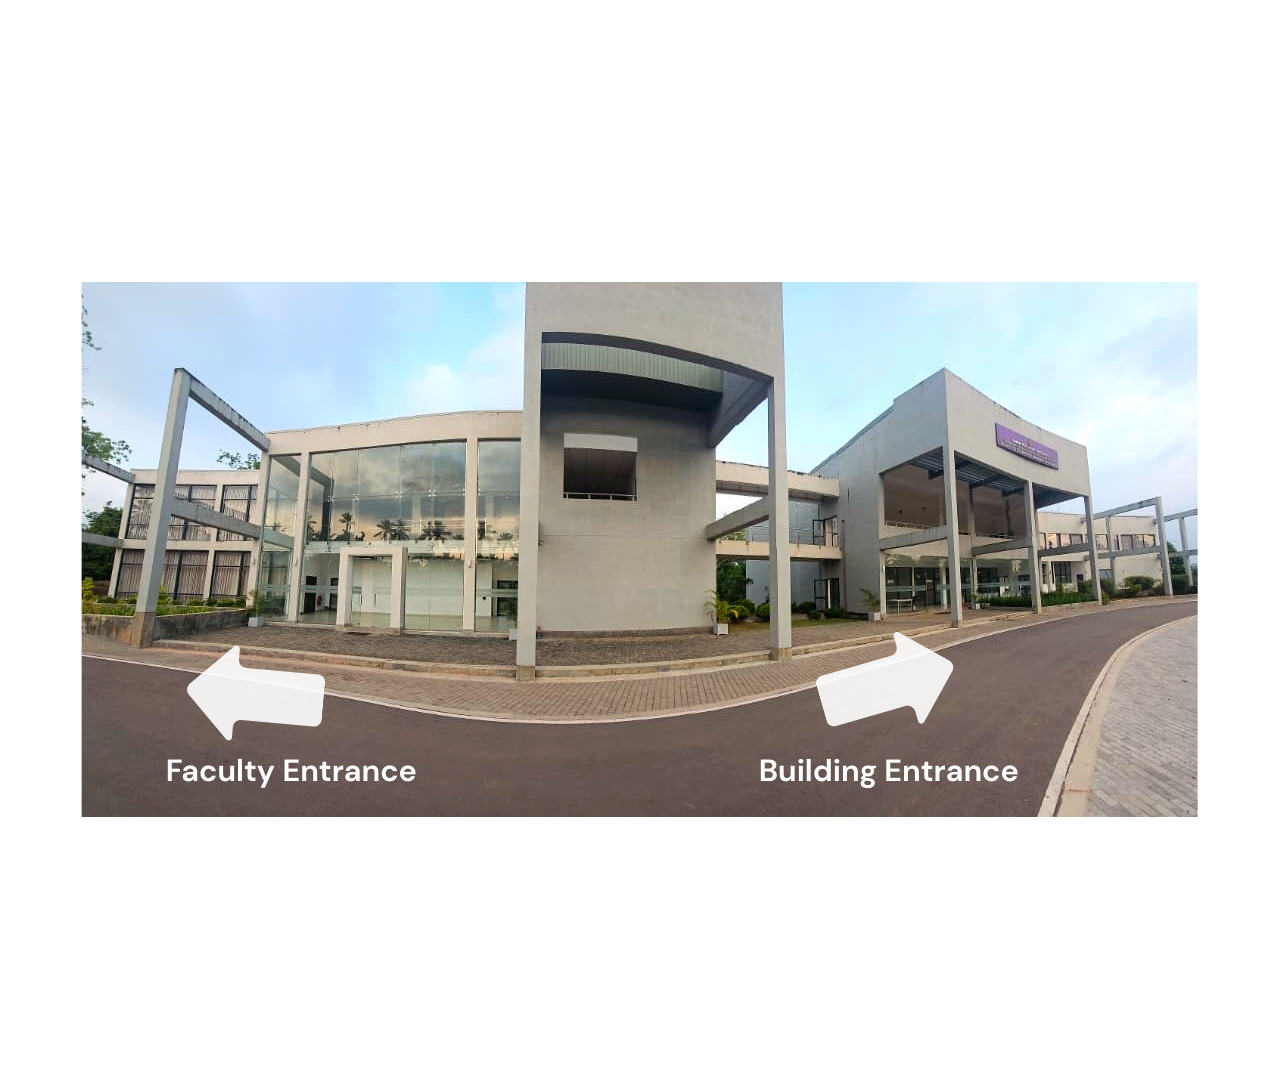
==== Navigation/entrance.html @ a470ab8e "Base structure and image map functionality completed" ====
<!DOCTYPE html>
<html lang="en">
<head>
    <meta charset="UTF-8">
    <meta name="viewport" content="width=device-width, initial-scale=1.0">
        <link rel="stylesheet" href="../style.css">

    <title>Entrance</title>
</head>
<body>
    <div class="header">

    </div>

    <div class="image-container">
        <img src="../Imgs/2.png" usemap="#image-map">
    </div>

    <map name="image-map">
        <area target="_self" alt="" title="" href="../index.html" coords="637,719,642,665,564,654,561,634,505,676,549,732,557,712" shape="poly">
        <area target="_self" alt="" title="" href="../Navigation/main-entrance.html" coords="1137,671,1151,717,1231,693,1242,717,1276,653,1215,621,1215,643" shape="poly">

    </map>
</body>
</html>
---- style.css ----
.image-container{
    display: flex;
    justify-content: center;
    align-items: center;
    height: 100vh;
    max-width: fit-content;
    margin-top: 100px;
}

.image-container img{
    
}
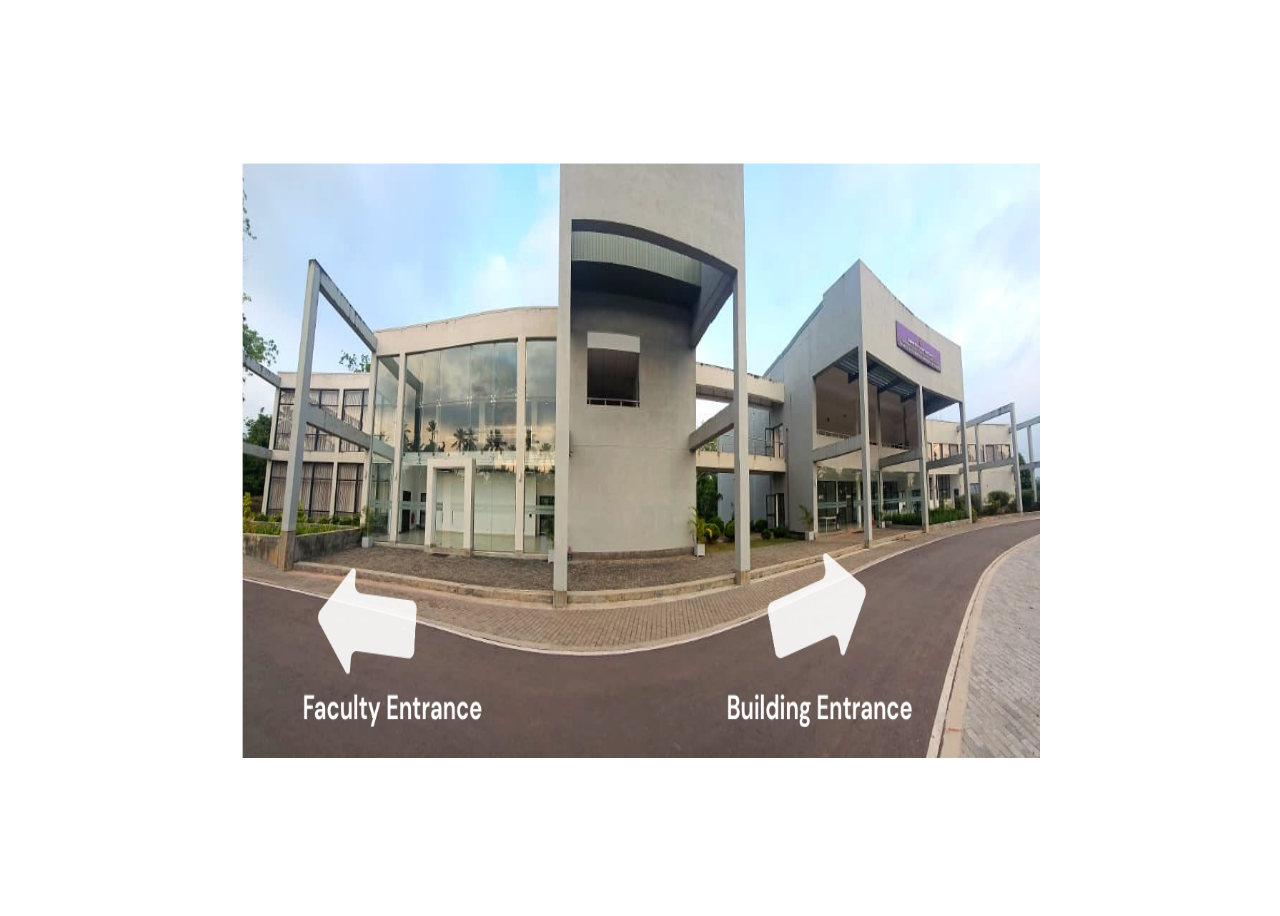
==== commit ad74f818: "Fixed map coords bug" ====
--- a/Navigation/entrance.html
+++ b/Navigation/entrance.html
@@ -12,14 +12,15 @@
 
     </div>
 
+    <div class="container">
     <div class="image-container">
         <img src="../Imgs/2.png" usemap="#image-map">
     </div>
+    </div>
 
     <map name="image-map">
-        <area target="_self" alt="" title="" href="../index.html" coords="637,719,642,665,564,654,561,634,505,676,549,732,557,712" shape="poly">
-        <area target="_self" alt="" title="" href="../Navigation/main-entrance.html" coords="1137,671,1151,717,1231,693,1242,717,1276,653,1215,621,1215,643" shape="poly">
-
-    </map>
+    <area target="_self" alt="Building-Entrance" title="Building-Entrance" href="./main-entrance.html" coords="525,446,586,421,578,392,636,432,606,503,588,480,535,511" shape="poly">
+    <area target="_self" alt="Faculty-Entrance" title="Faculty-Entrance" href="../index.html" coords="179,441,119,432,116,405,68,458,108,520,116,493,174,507" shape="poly">
+</map>
 </body>
 </html>
--- a/style.css
+++ b/style.css
@@ -1,12 +1,25 @@
-.image-container{
+.container{
     display: flex;
     justify-content: center;
     align-items: center;
     height: 100vh;
-    max-width: fit-content;
-    margin-top: 100px;
+}
+
+.image-container{
+    width:800px;
+    height:600px;
+    overflow: hidden;
 }
 
 .image-container img{
-    
+    width: 100%;
+    height: 100%;
+    object-fit:fill;
+    object-position: center;
+    display: block;
+}
+
+h1{
+    text-align: center;
+    color: blue;
 }
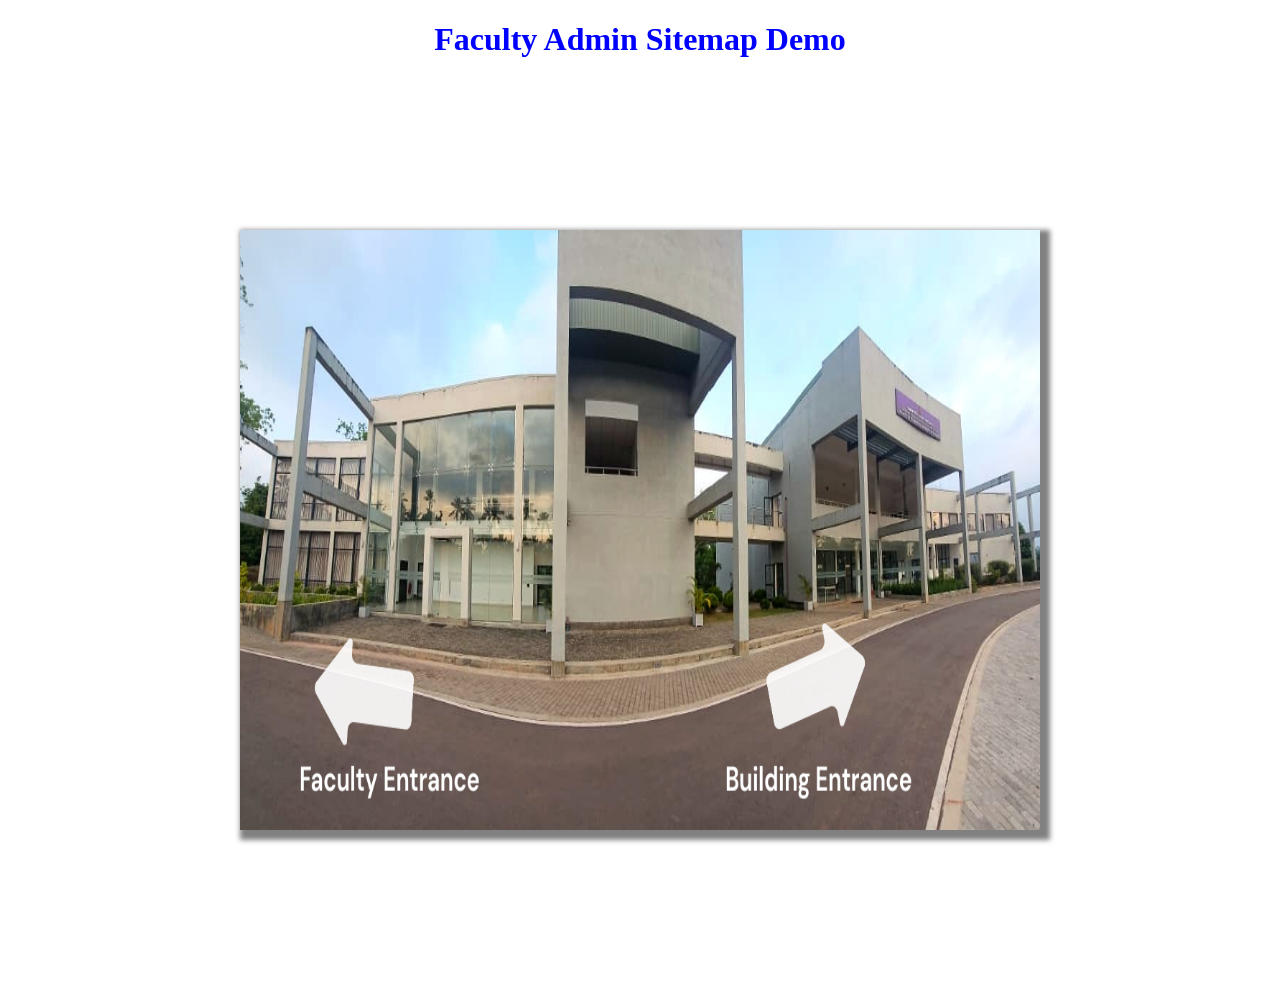
==== commit 284833a6: "Updated images" ====
--- a/Navigation/entrance.html
+++ b/Navigation/entrance.html
@@ -9,6 +9,7 @@
 </head>
 <body>
     <div class="header">
+        <h1>Faculty Admin Sitemap Demo</h1>
 
     </div>
 
--- a/style.css
+++ b/style.css
@@ -9,6 +9,9 @@
     width:800px;
     height:600px;
     overflow: hidden;
+    background-color: gray;
+    box-shadow: 5px 5px 5px 5px gray;
+
 }
 
 .image-container img{
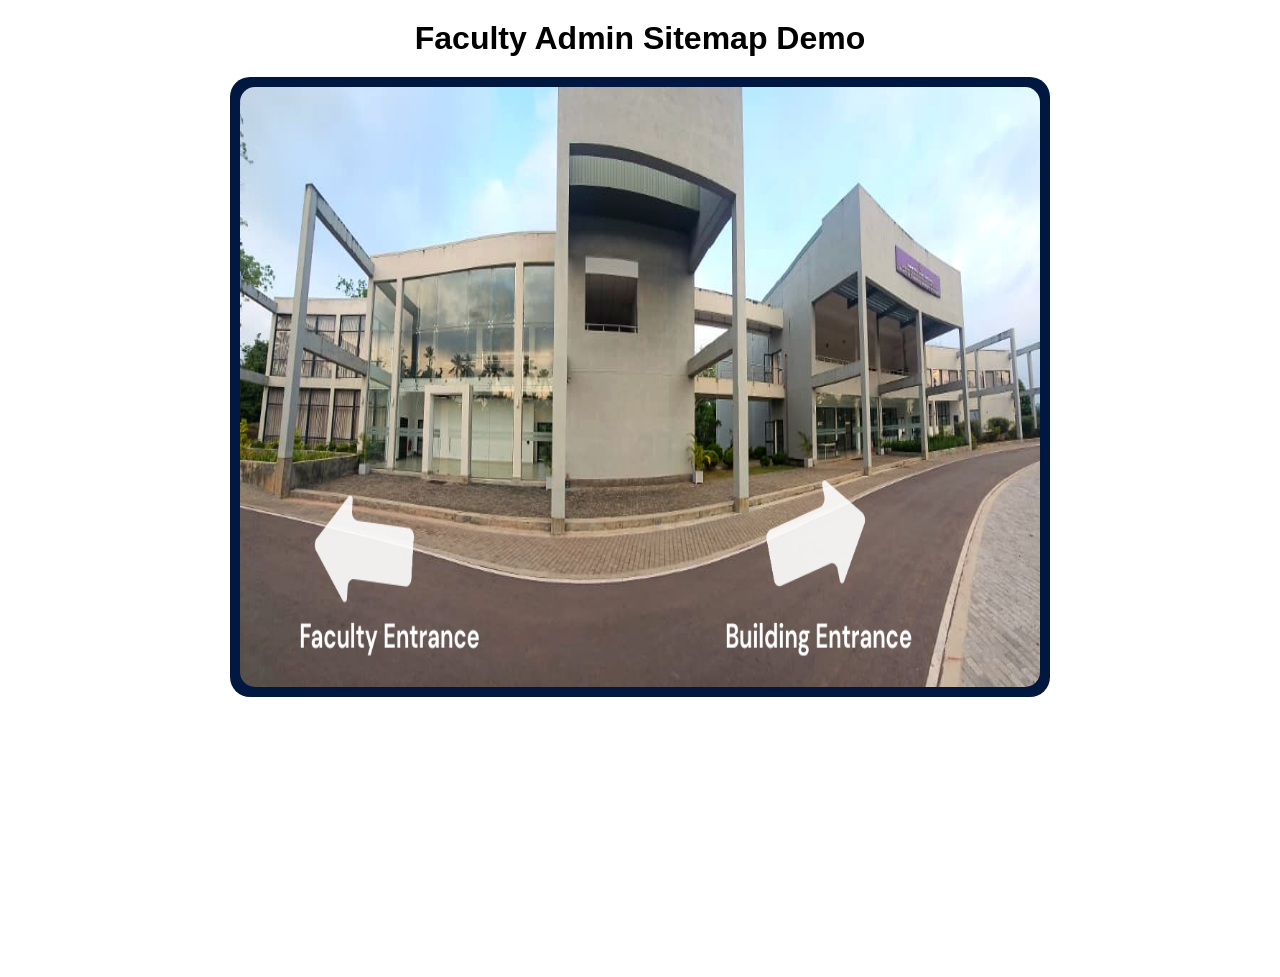
==== commit 03c6189c: "Styles Update + Added a Home Page" ====
--- a/Navigation/entrance.html
+++ b/Navigation/entrance.html
@@ -8,11 +8,10 @@
     <title>Entrance</title>
 </head>
 <body>
-    <div class="header">
+    
         <h1>Faculty Admin Sitemap Demo</h1>
 
-    </div>
-
+    
     <div class="container">
     <div class="image-container">
         <img src="../Imgs/2.png" usemap="#image-map">
@@ -21,7 +20,7 @@
 
     <map name="image-map">
     <area target="_self" alt="Building-Entrance" title="Building-Entrance" href="./main-entrance.html" coords="525,446,586,421,578,392,636,432,606,503,588,480,535,511" shape="poly">
-    <area target="_self" alt="Faculty-Entrance" title="Faculty-Entrance" href="../index.html" coords="179,441,119,432,116,405,68,458,108,520,116,493,174,507" shape="poly">
+    <area target="_self" alt="Faculty-Entrance" title="Faculty-Entrance" href="./faculty-entrance.html" coords="179,441,119,432,116,405,68,458,108,520,116,493,174,507" shape="poly">
 </map>
 </body>
 </html>
--- a/style.css
+++ b/style.css
@@ -1,16 +1,113 @@
-.container{
+*{
+    margin: 0;
+}
+
+h1{
+    margin-top: 20px;
+    color: rgb(6, 6, 66);
+}
+
+.header{
+    display: flex;
+    justify-content: space-around;
+    align-items: center;
+    padding: 20px;
+    background-color: rgb(7, 43, 94);
+    color: white;
+
+}
+.header h1{
+    color: white;
+}
+
+.info{
+    display: flex;
+    gap: 40px;
+    font-size: 20px;
+   
+}
+
+a{
+    text-decoration: none;
+}
+.info a{
+    text-decoration: none;
+    color: white;
+    font-family: Arial, Helvetica, sans-serif;
+    font-weight: bold;
+}
+
+.hero-section{
     display: flex;
     justify-content: center;
     align-items: center;
     height: 100vh;
+
+
+}
+
+.hero-image-container{
+    display: flex;
+    justify-content: center;
+    align-items: center;
+    
+
+}
+
+
+.hero-image-container img{
+    height: 200px;
+    width: 200px;
+    border-radius: 50%;
+    margin: 30px ;
+}
+.wrapper h1{
+    font-size: 60px;
+    color: black;
+    font-family: Arial, Helvetica, sans-serif;
+}
+
+.wrapper p{
+    margin-top: 20px;
+    font-size: 20px;
+    text-align: center;
+    font-family: Arial, Helvetica, sans-serif;
+    color: rgb(31, 31, 31);
+}
+
+.button-container{
+    margin-top: 50px;
+    display: flex;
+    justify-content: center;
+    align-items: center;
+}
+
+.button-container button{
+    background-color: rgb(9, 85, 191);
+    border:none;
+    color: white;
+    padding: 20px;
+    border-radius: 20px;
+    font-size: 25px;
+    font-family: Arial, Helvetica, sans-serif;
+}
+
+
+.container{
+    display: flex;
+    justify-content: center;
+    align-items: top;
+    height: 100vh;
+    margin-top: 20px;
 }
 
 .image-container{
     width:800px;
     height:600px;
     overflow: hidden;
-    background-color: gray;
-    box-shadow: 5px 5px 5px 5px gray;
+    background-color: rgb(0, 23, 63);
+    padding: 10px;
+    border-radius: 20px;
 
 }
 
@@ -20,9 +117,13 @@
     object-fit:fill;
     object-position: center;
     display: block;
+    border-radius: 15px;
 }
 
 h1{
     text-align: center;
-    color: blue;
-}+    color: black;
+    font: bold;
+    font-family: Arial, Helvetica, sans-serif;
+}
+
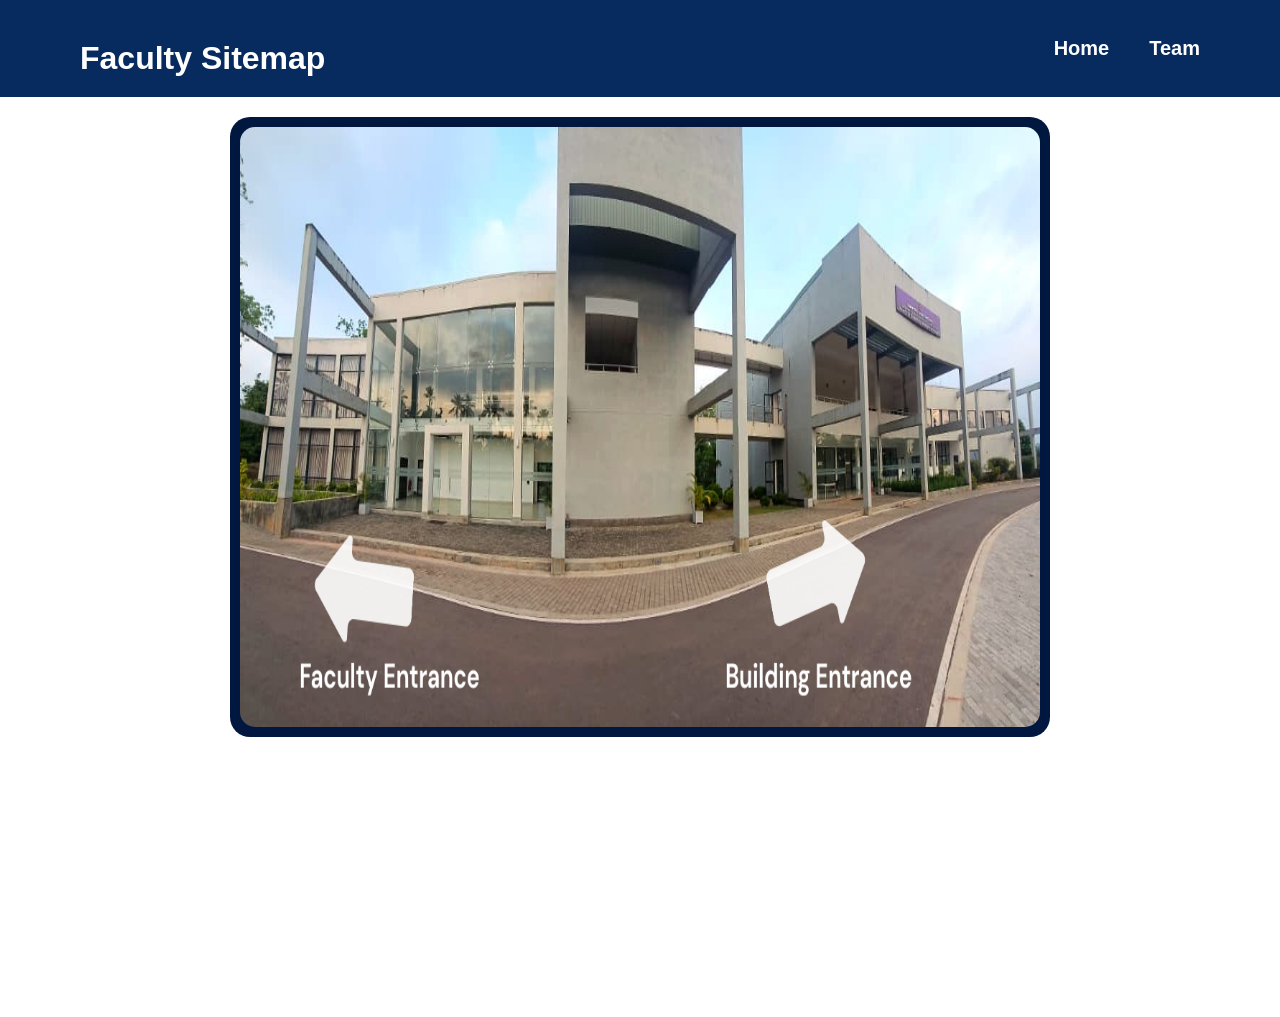
==== commit 573c7eb2: "Header Styles Update and add Home navigation in navigation pages" ====
--- a/Navigation/entrance.html
+++ b/Navigation/entrance.html
@@ -8,8 +8,15 @@
     <title>Entrance</title>
 </head>
 <body>
+    <div class="header">
+        <h1>Faculty Sitemap</h1>
+        <div class="info">
+            <a href="../index.html">Home</a>
+            <a href="./team.html">Team</a>
+        </div>
+    </div>
+
     
-        <h1>Faculty Admin Sitemap Demo</h1>
 
     
     <div class="container">
--- a/style.css
+++ b/style.css
@@ -9,9 +9,9 @@
 
 .header{
     display: flex;
-    justify-content: space-around;
+    justify-content: space-between;
     align-items: center;
-    padding: 20px;
+    padding: 20px 80px 20px 80px;
     background-color: rgb(7, 43, 94);
     color: white;
 
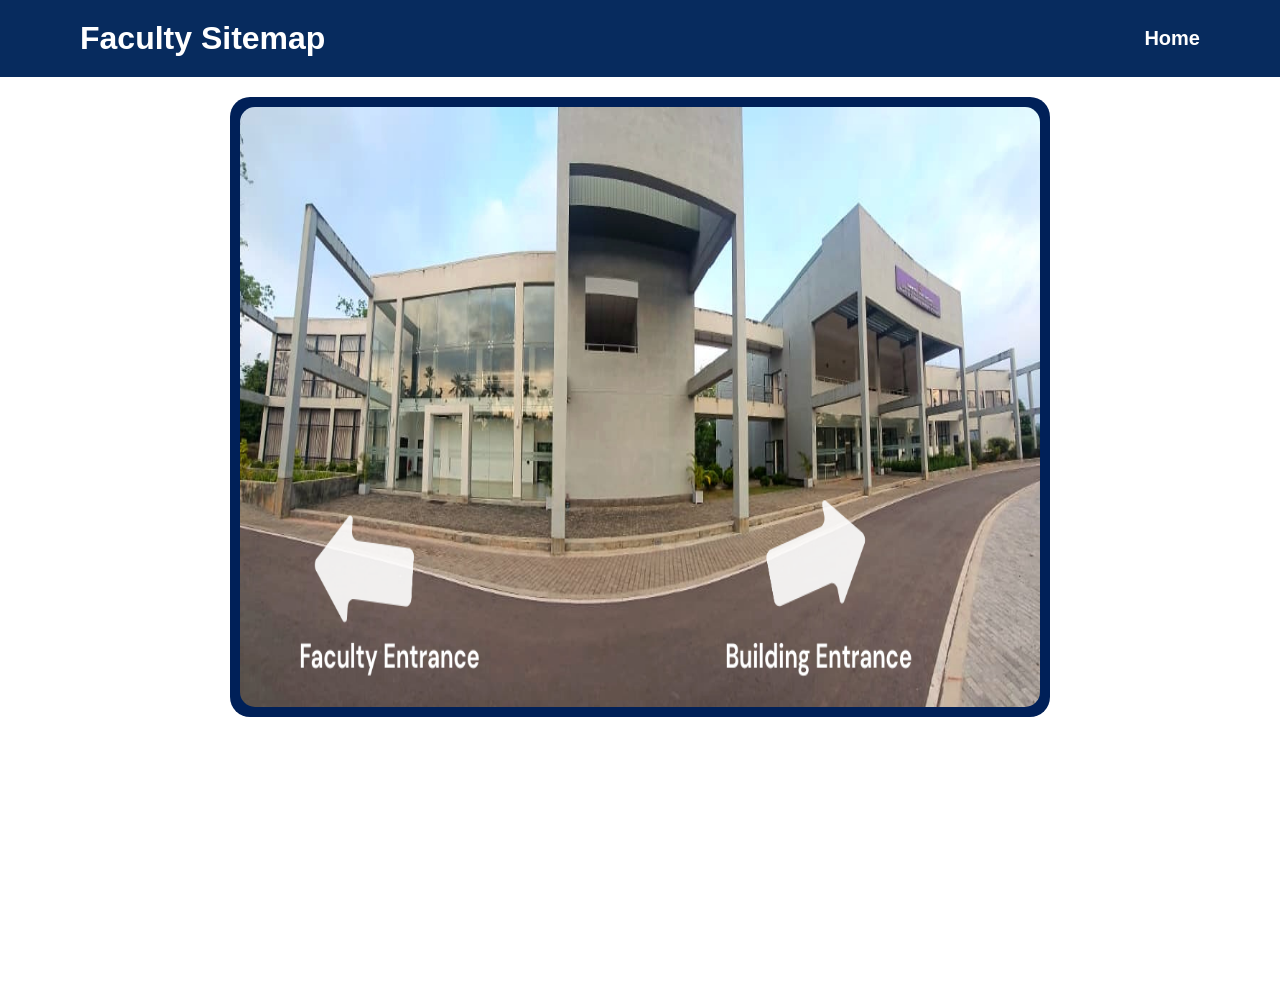
==== commit 26e73c14: "Update Header - removed Team tab from header" ====
--- a/Navigation/entrance.html
+++ b/Navigation/entrance.html
@@ -12,7 +12,6 @@
         <h1>Faculty Sitemap</h1>
         <div class="info">
             <a href="../index.html">Home</a>
-            <a href="./team.html">Team</a>
         </div>
     </div>
 
--- a/style.css
+++ b/style.css
@@ -1,10 +1,5 @@
 *{
     margin: 0;
-}
-
-h1{
-    margin-top: 20px;
-    color: rgb(6, 6, 66);
 }
 
 .header{
@@ -105,7 +100,7 @@
     width:800px;
     height:600px;
     overflow: hidden;
-    background-color: rgb(0, 23, 63);
+    background-color: rgb(0, 32, 88);
     padding: 10px;
     border-radius: 20px;
 
